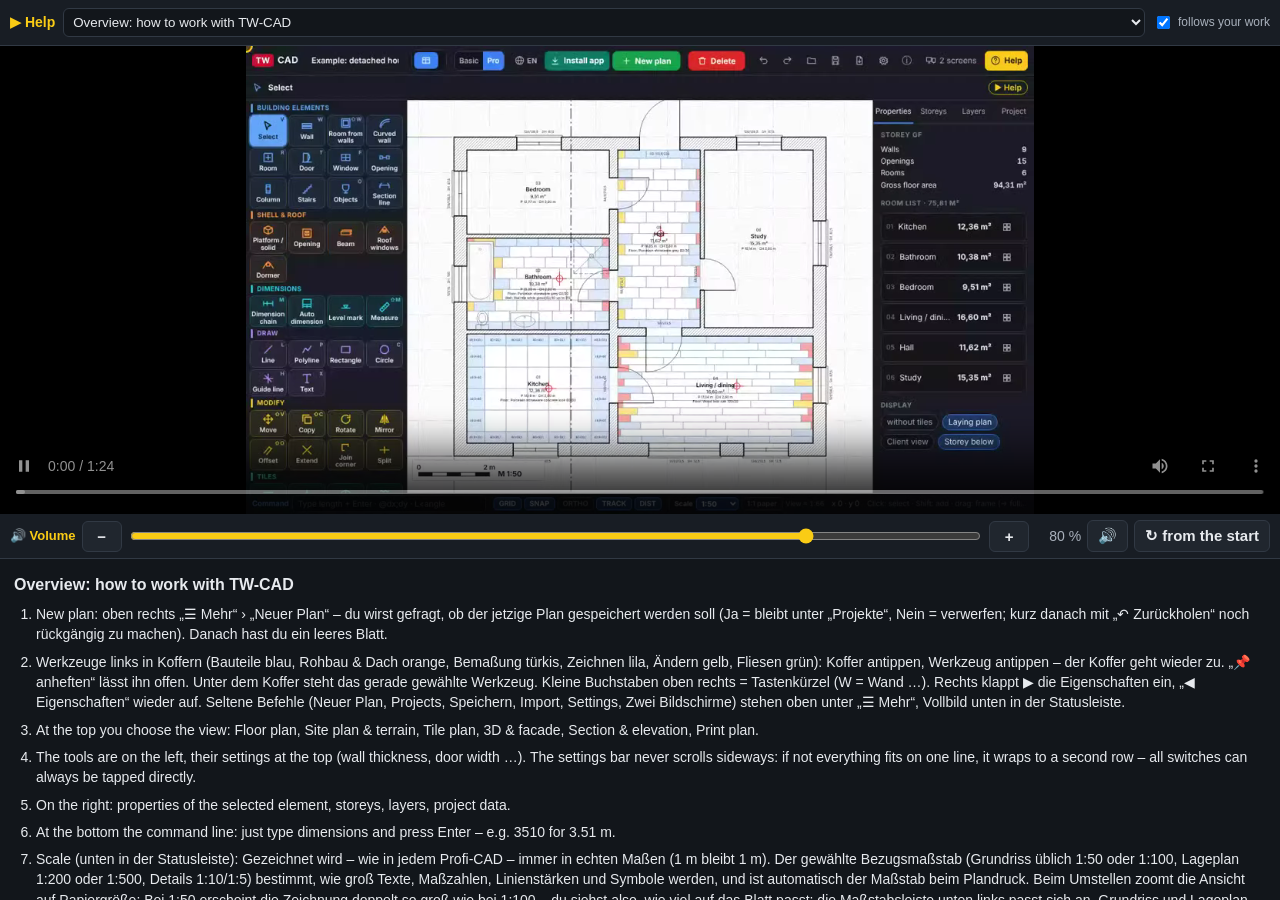
==== hilfe.html @ ee9f144d "TW-CAD frei 1.2.1: Werkzeugkoffer links, Menü Mehr, alle Ansichten oben, Eigenschaften einklappbar C" ====
<!doctype html>
<html lang="de">
<head>
<meta charset="utf-8"><meta name="viewport" content="width=device-width, initial-scale=1">
<script src="frei-config.js?v=20261122-2125"></script>
<title>TW-CAD Hilfe</title>
<style>
  :root { --bg:#12161b; --bg2:#181d24; --bg3:#20262e; --line:#313944; --tx:#e7eaee; --tx2:#a9b1bc; --gelb:#facc15; }
  * { box-sizing: border-box; } html, body { margin: 0; height: 100%; background: var(--bg); color: var(--tx); font: 14px/1.45 Inter, "Segoe UI", Arial, sans-serif; }
  body { display: grid; grid-template-rows: auto auto auto 1fr; grid-template-columns: minmax(0, 1fr); overflow-x: hidden; }
  header { display: flex; gap: 8px; align-items: center; padding: 8px 10px; background: var(--bg2); border-bottom: 1px solid var(--line); }
  header b { color: var(--gelb); } select { flex: 1; min-width: 0; width: 0; background: var(--bg); color: var(--tx); border: 1px solid var(--line); border-radius: 6px; padding: 5px; }
  label.f { font-size: 12px; color: var(--tx2); display: flex; gap: 5px; align-items: center; white-space: nowrap; }
  .vid { background: #000; display: flex; align-items: center; justify-content: center; position: relative; }
  video { width: 100%; max-height: 52vh; display: block; }
  .novid { color: var(--tx2); padding: 18px; text-align: center; font-size: 13px; }
  main { overflow: auto; padding: 10px 14px 20px; }
  h2 { font-size: 16px; margin: 4px 0 8px; }
  ol { padding-left: 22px; margin: 0; } li { margin: 0 0 7px; }
  .ton { display: flex; gap: 6px; align-items: center; padding: 6px 10px; background: var(--bg2); border-bottom: 1px solid var(--line); flex-wrap: wrap; }
  .ton .btn { min-width: 40px; font-size: 15px; font-weight: 700; padding: 6px 10px; }
  .ton .lbl { color: var(--gelb); font-weight: 700; font-size: 13px; white-space: nowrap; }
  .ton input[type=range] { flex: 1; min-width: 90px; height: 28px; accent-color: #facc15; cursor: pointer; }
  .ton .wert { min-width: 46px; text-align: right; color: var(--tx2); font-variant-numeric: tabular-nums; }
  .tonan { position: absolute; left: 50%; top: 50%; transform: translate(-50%, -50%); background: var(--gelb); color: #111; border: 0; border-radius: 999px; padding: 12px 20px; font: 700 16px Inter, Arial; cursor: pointer; box-shadow: 0 6px 24px rgba(0,0,0,.5); }
  .btn { background: var(--bg3); color: var(--tx); border: 1px solid var(--line); border-radius: 6px; padding: 5px 9px; cursor: pointer; }
</style>
</head>
<body>
<header><b>▶ Hilfe</b><select id="thema"></select><label class="f"><input type="checkbox" id="folgen" checked> folgt der Arbeit</label><button class="btn" id="hb" title="Handbuch (PDF)">Handbuch</button></header>
<div class="vid" id="vid"></div>
<div class="ton" id="ton"><span class="lbl">🔊 Lautstärke</span><button class="btn" id="leiser" title="leiser (Taste −)">−</button><input type="range" id="regler" min="0" max="100" step="5" title="Lautstärke – ziehen oder − / + drücken" aria-label="Lautstärke"><button class="btn" id="lauter" title="lauter (Taste +)">+</button><span class="wert" id="wert"></span><button class="btn" id="stumm" title="Ton aus/an (Taste M)">🔊</button><button class="btn" id="nochmal" title="Video von vorn">↻ von vorn</button></div>
<main><h2 id="titel"></h2><ol id="schritte"></ol></main>
<script type="module">
import { HILFE } from './js/help-data.js?v=20261122-2125';
import * as I18N from './js/i18n.js?v=20261122-2125';
const SPR = await I18N.laden(); I18N.beobachten(document);
const FREI_A = window.TW_FREI === true;
// Videos: eigene Aufnahme in der gewählten Sprache (videos-frei/<sprache>/), sonst die deutschen Videos
function videoQuellen(id) {
  const q = [];
  if (FREI_A || SPR !== 'de') q.push(`hilfe/videos-frei/${SPR}/${id}.webm`);
  if (FREI_A && SPR !== 'de') q.push(`hilfe/videos-frei/de/${id}.webm`);
  q.push(`hilfe/videos/${id}.webm`);
  return q;
}
const q = new URLSearchParams(location.search);
const sel = document.getElementById('thema');
for (const t of HILFE) sel.append(new Option(I18N.tr(t.titel), t.id));
let aktuell = null;
function zeige(id) {
  const t = HILFE.find(x => x.id === id) || HILFE[0]; if (aktuell === t.id) return; aktuell = t.id; sel.value = t.id;
  document.getElementById('titel').textContent = I18N.tr(t.titel);
  const ol = document.getElementById('schritte'); ol.innerHTML = ''; for (const s of t.schritte) { const li = document.createElement('li'); li.textContent = I18N.tr(s); ol.append(li); }
  const v = document.getElementById('vid'); v.innerHTML = '';
  const video = document.createElement('video'); video.controls = true; video.playsInline = true; video.preload = 'auto';
  const quellen = videoQuellen(t.id); let qi = 0; const VV = '?v=20261027-1';
  video.src = quellen[qi] + VV;
  video.onerror = () => { qi++; if (qi < quellen.length) { video.src = quellen[qi] + VV; abspielen(); return; } v.innerHTML = '<div class="novid">' + I18N.tr('Für diesen Schritt gibt es noch kein Video – die Kurzanleitung steht unten.') + '</div>'; };
  video.onvolumechange = () => { if (performance.now() < (video._ign || 0)) { anzeigen(); return; } if (Math.abs(video.volume - ton.vol) > 0.001 || video.muted !== ton.stumm) { ton.vol = video.volume; ton.stumm = video.muted; merken(); } anzeigen(); };
  v.append(video); aktVideo = video; tonSetzen(); abspielen();
}
// ───── Ton: Lautstärke +/−, stumm, Autoplay mit Ton (sonst Knopf „Ton an“) ─────
let aktVideo = null; const ton = { vol: 0.8, stumm: false };
try { const o = JSON.parse(localStorage.getItem('twcad_hilfe_ton') || 'null'); if (o) Object.assign(ton, o); } catch (e) {}
function merken() { try { localStorage.setItem('twcad_hilfe_ton', JSON.stringify(ton)); } catch (e) {} }
function anzeigen() { const rg = document.getElementById('regler'); if (document.activeElement !== rg) rg.value = ton.stumm ? 0 : Math.round(ton.vol * 100); document.getElementById('wert').textContent = ton.stumm ? 'stumm' : Math.round(ton.vol * 100) + ' %'; document.getElementById('stumm').textContent = ton.stumm || ton.vol === 0 ? '🔇' : '🔊'; }
function tonSetzen() { if (aktVideo) { aktVideo._ign = performance.now() + 400; aktVideo.volume = ton.vol; aktVideo.muted = ton.stumm; } anzeigen(); }
function tonAnKnopf(zeigen) { const v = document.getElementById('vid'); let b = v.querySelector('.tonan'); if (!zeigen) { b && b.remove(); return; } if (b) return; b = document.createElement('button'); b.className = 'tonan'; b.textContent = '🔊 Ton einschalten'; b.onclick = (e) => { e.stopPropagation(); ton.stumm = false; merken(); tonSetzen(); aktVideo && aktVideo.play(); b.remove(); }; v.append(b); }
async function abspielen() { const vd = aktVideo; if (!vd) return; try { await vd.play(); tonAnKnopf(false); } catch (e) { if (!vd.muted) { vd._ign = performance.now() + 400; vd.muted = true; try { await vd.play(); } catch (e2) {} tonAnKnopf(!ton.stumm); } } }
function lautstaerke(d) { ton.stumm = false; ton.vol = Math.max(0, Math.min(1, Math.round((ton.vol + d) * 20) / 20)); merken(); tonSetzen(); tonAnKnopf(false); }
document.getElementById('regler').oninput = (e) => { ton.vol = +e.target.value / 100; ton.stumm = ton.vol === 0; merken(); tonSetzen(); tonAnKnopf(false); };
document.getElementById('leiser').onclick = () => lautstaerke(-0.1);
document.getElementById('lauter').onclick = () => lautstaerke(+0.1);
document.getElementById('stumm').onclick = () => { ton.stumm = !ton.stumm; merken(); tonSetzen(); tonAnKnopf(false); };
document.getElementById('nochmal').onclick = () => { if (aktVideo) { aktVideo.currentTime = 0; abspielen(); } };
document.addEventListener('keydown', (e) => { if (e.target.tagName === 'SELECT' || e.target.type === 'range') return; if (e.key === '+' ) lautstaerke(+0.1); else if (e.key === '-') lautstaerke(-0.1); else if (e.key.toLowerCase() === 'm') document.getElementById('stumm').click(); });
document.addEventListener('pointerdown', () => { if (aktVideo && aktVideo.muted && !ton.stumm) { aktVideo._ign = performance.now() + 400; aktVideo.muted = false; tonAnKnopf(false); } }, { once: true });
anzeigen();
sel.onchange = () => zeige(sel.value);
if (window.TW_FREI === true) document.getElementById('hb').style.display = 'none'; // Handbuch beschreibt KI/Drive – in der öffentlichen Fassung (noch) nicht dabei
document.getElementById('hb').onclick = () => window.open('hilfe/TW-CAD-Handbuch.pdf', '_blank');
let kanal; try { kanal = new BroadcastChannel('tw-cad-hilfe'); kanal.onmessage = (e) => { if (e.data && e.data.kontext && (document.getElementById('folgen').checked || e.data.zeigen)) zeige(e.data.kontext); }; } catch (e) {}
window.addEventListener('message', (e) => { if (e.origin === location.origin && e.data && e.data.kontext && document.getElementById('folgen').checked) zeige(e.data.kontext); });
zeige(q.get('thema') || 'start');
</script>
</body>
</html>
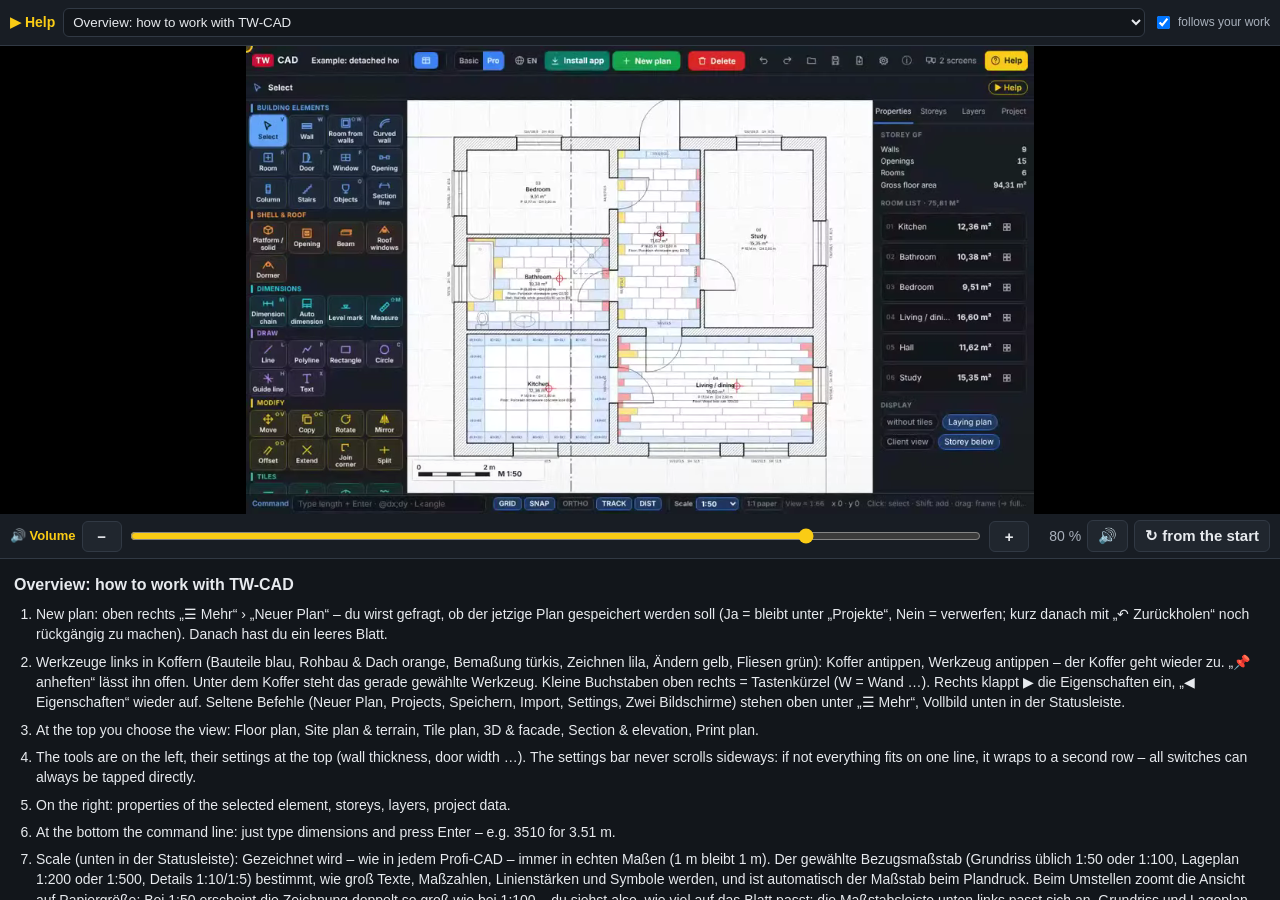
==== commit c7b014b8: "TW-CAD frei 1.3.0: Objekte-Fenster mit Bildern, Größe, Drehung und Fliesen an einer Stelle Co-Author" ====
--- a/hilfe.html
+++ b/hilfe.html
@@ -2,7 +2,7 @@
 <html lang="de">
 <head>
 <meta charset="utf-8"><meta name="viewport" content="width=device-width, initial-scale=1">
-<script src="frei-config.js?v=20261122-2125"></script>
+<script src="frei-config.js?v=20261122-2130"></script>
 <title>TW-CAD Hilfe</title>
 <style>
   :root { --bg:#12161b; --bg2:#181d24; --bg3:#20262e; --line:#313944; --tx:#e7eaee; --tx2:#a9b1bc; --gelb:#facc15; }
@@ -32,8 +32,8 @@
 <div class="ton" id="ton"><span class="lbl">🔊 Lautstärke</span><button class="btn" id="leiser" title="leiser (Taste −)">−</button><input type="range" id="regler" min="0" max="100" step="5" title="Lautstärke – ziehen oder − / + drücken" aria-label="Lautstärke"><button class="btn" id="lauter" title="lauter (Taste +)">+</button><span class="wert" id="wert"></span><button class="btn" id="stumm" title="Ton aus/an (Taste M)">🔊</button><button class="btn" id="nochmal" title="Video von vorn">↻ von vorn</button></div>
 <main><h2 id="titel"></h2><ol id="schritte"></ol></main>
 <script type="module">
-import { HILFE } from './js/help-data.js?v=20261122-2125';
-import * as I18N from './js/i18n.js?v=20261122-2125';
+import { HILFE } from './js/help-data.js?v=20261122-2130';
+import * as I18N from './js/i18n.js?v=20261122-2130';
 const SPR = await I18N.laden(); I18N.beobachten(document);
 const FREI_A = window.TW_FREI === true;
 // Videos: eigene Aufnahme in der gewählten Sprache (videos-frei/<sprache>/), sonst die deutschen Videos
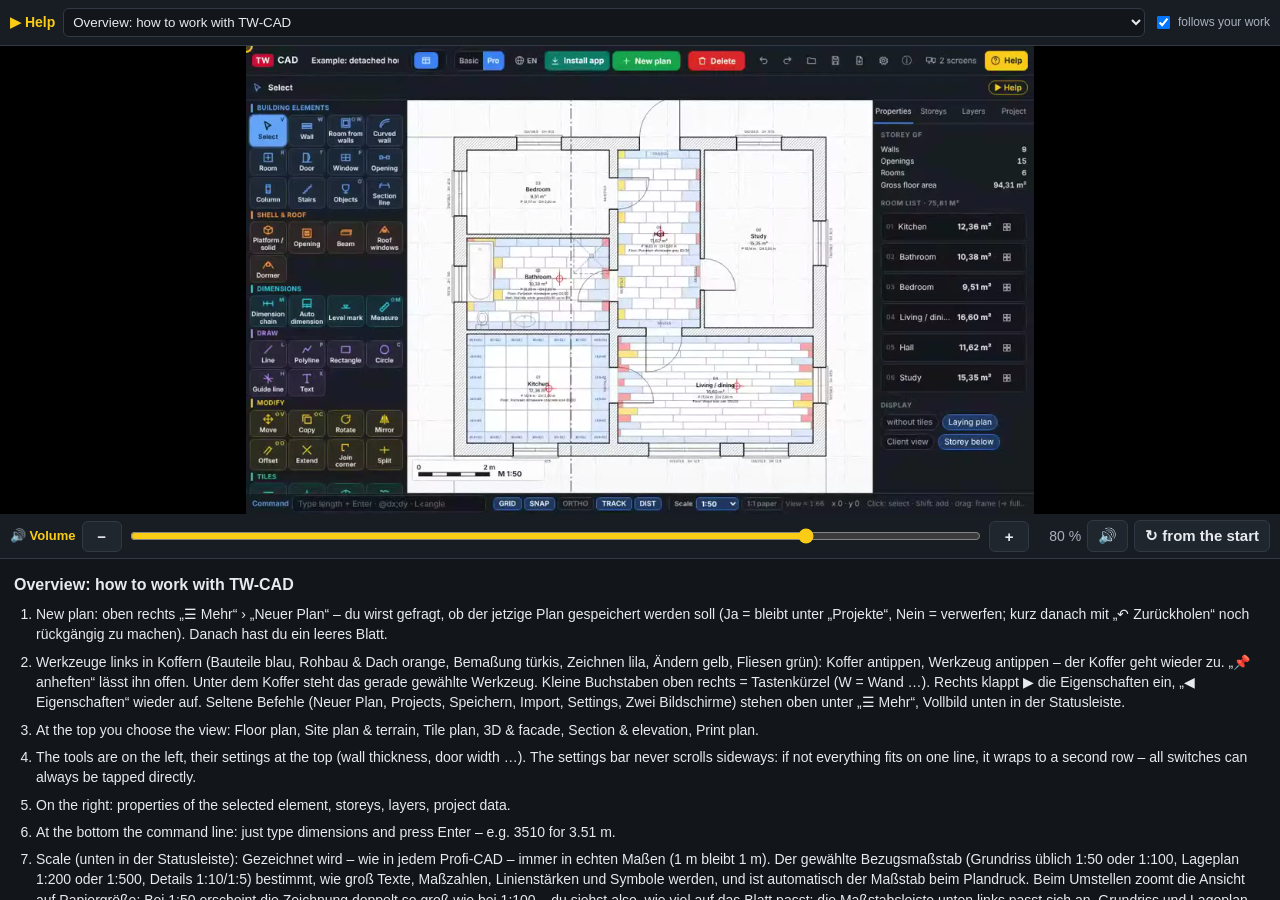
==== commit 9c7d3bc1: "TW-CAD frei 1.4.0: Baukasten 3D – Stil, Fassade mit Pinsel, Sockel, Fenster, Dach zum Antippen Co-Au" ====
--- a/hilfe.html
+++ b/hilfe.html
@@ -2,7 +2,7 @@
 <html lang="de">
 <head>
 <meta charset="utf-8"><meta name="viewport" content="width=device-width, initial-scale=1">
-<script src="frei-config.js?v=20261122-2130"></script>
+<script src="frei-config.js?v=20261122-2150"></script>
 <title>TW-CAD Hilfe</title>
 <style>
   :root { --bg:#12161b; --bg2:#181d24; --bg3:#20262e; --line:#313944; --tx:#e7eaee; --tx2:#a9b1bc; --gelb:#facc15; }
@@ -32,8 +32,8 @@
 <div class="ton" id="ton"><span class="lbl">🔊 Lautstärke</span><button class="btn" id="leiser" title="leiser (Taste −)">−</button><input type="range" id="regler" min="0" max="100" step="5" title="Lautstärke – ziehen oder − / + drücken" aria-label="Lautstärke"><button class="btn" id="lauter" title="lauter (Taste +)">+</button><span class="wert" id="wert"></span><button class="btn" id="stumm" title="Ton aus/an (Taste M)">🔊</button><button class="btn" id="nochmal" title="Video von vorn">↻ von vorn</button></div>
 <main><h2 id="titel"></h2><ol id="schritte"></ol></main>
 <script type="module">
-import { HILFE } from './js/help-data.js?v=20261122-2130';
-import * as I18N from './js/i18n.js?v=20261122-2130';
+import { HILFE } from './js/help-data.js?v=20261122-2150';
+import * as I18N from './js/i18n.js?v=20261122-2150';
 const SPR = await I18N.laden(); I18N.beobachten(document);
 const FREI_A = window.TW_FREI === true;
 // Videos: eigene Aufnahme in der gewählten Sprache (videos-frei/<sprache>/), sonst die deutschen Videos
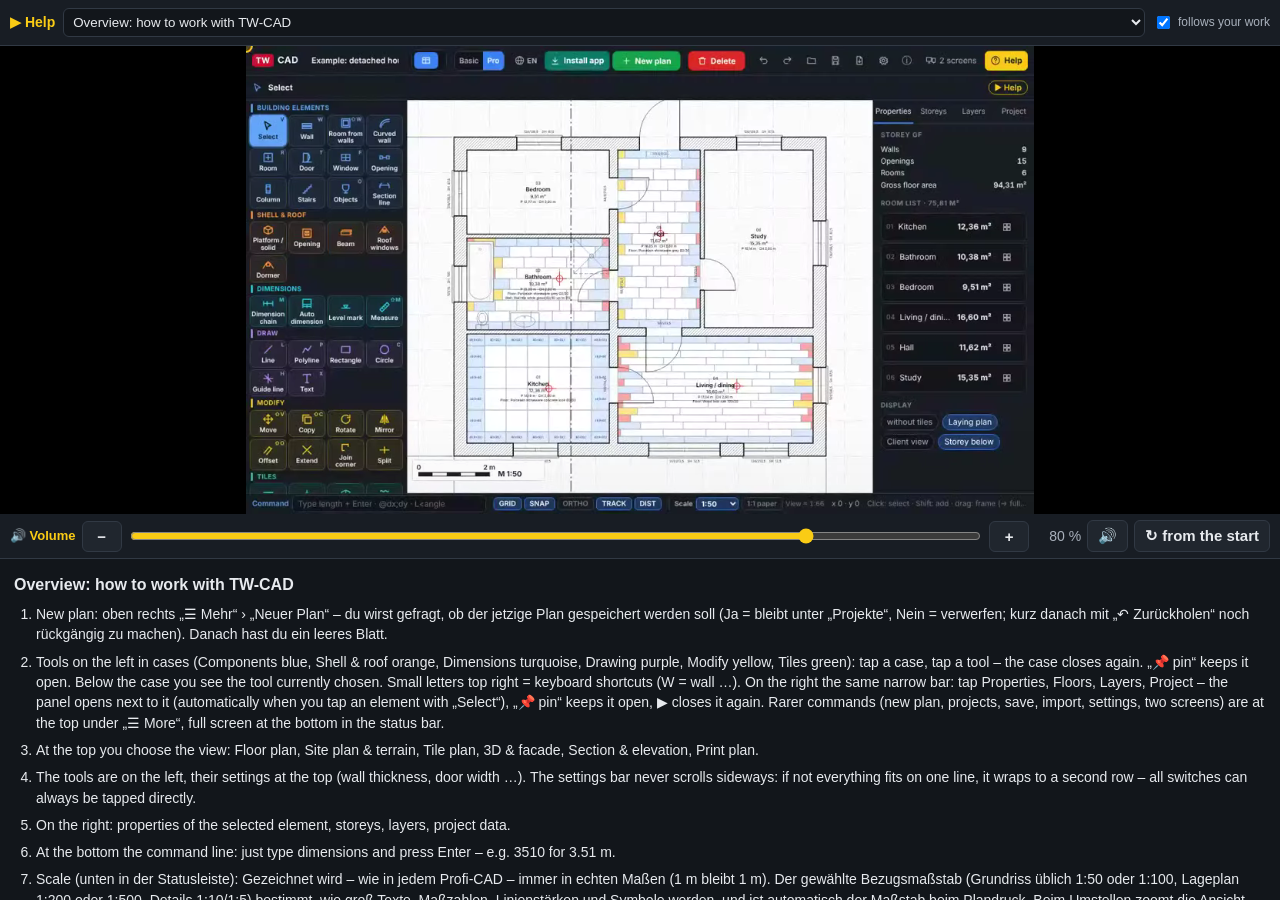
==== commit 86b2974f: "TW-CAD frei 1.4.1: Rechte Leiste wie links, Fliesen-Studio erkennt Räume aus den Wänden Co-Authored-" ====
--- a/hilfe.html
+++ b/hilfe.html
@@ -2,7 +2,7 @@
 <html lang="de">
 <head>
 <meta charset="utf-8"><meta name="viewport" content="width=device-width, initial-scale=1">
-<script src="frei-config.js?v=20261122-2150"></script>
+<script src="frei-config.js?v=20261122-2210"></script>
 <title>TW-CAD Hilfe</title>
 <style>
   :root { --bg:#12161b; --bg2:#181d24; --bg3:#20262e; --line:#313944; --tx:#e7eaee; --tx2:#a9b1bc; --gelb:#facc15; }
@@ -32,8 +32,8 @@
 <div class="ton" id="ton"><span class="lbl">🔊 Lautstärke</span><button class="btn" id="leiser" title="leiser (Taste −)">−</button><input type="range" id="regler" min="0" max="100" step="5" title="Lautstärke – ziehen oder − / + drücken" aria-label="Lautstärke"><button class="btn" id="lauter" title="lauter (Taste +)">+</button><span class="wert" id="wert"></span><button class="btn" id="stumm" title="Ton aus/an (Taste M)">🔊</button><button class="btn" id="nochmal" title="Video von vorn">↻ von vorn</button></div>
 <main><h2 id="titel"></h2><ol id="schritte"></ol></main>
 <script type="module">
-import { HILFE } from './js/help-data.js?v=20261122-2150';
-import * as I18N from './js/i18n.js?v=20261122-2150';
+import { HILFE } from './js/help-data.js?v=20261122-2210';
+import * as I18N from './js/i18n.js?v=20261122-2210';
 const SPR = await I18N.laden(); I18N.beobachten(document);
 const FREI_A = window.TW_FREI === true;
 // Videos: eigene Aufnahme in der gewählten Sprache (videos-frei/<sprache>/), sonst die deutschen Videos
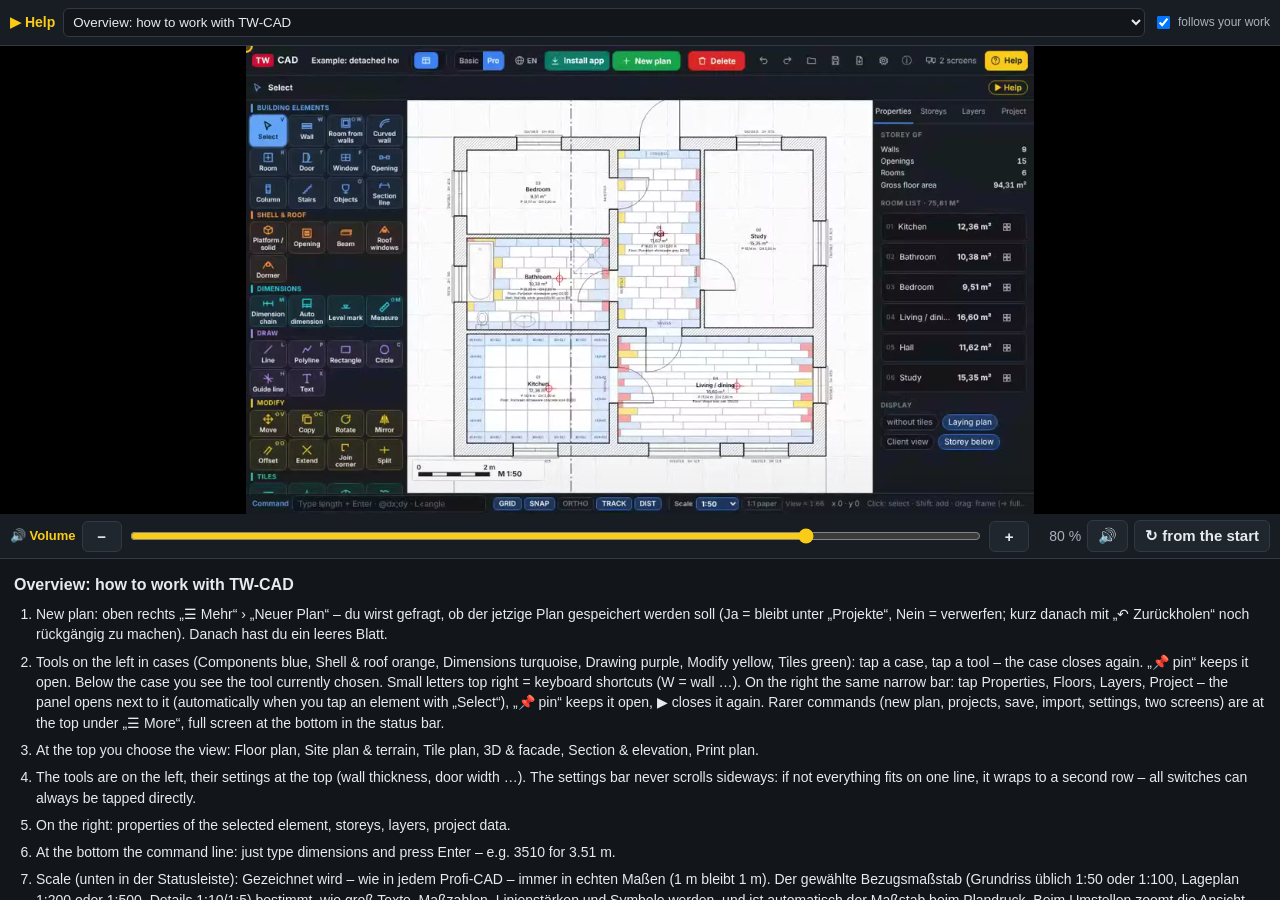
==== commit 7c4f38cc: "TW-CAD frei 1.4.2: Klapptafel rechts schließt sich beim Fliesen-Studio Co-Authored-By: Claude Opus 5" ====
--- a/hilfe.html
+++ b/hilfe.html
@@ -2,7 +2,7 @@
 <html lang="de">
 <head>
 <meta charset="utf-8"><meta name="viewport" content="width=device-width, initial-scale=1">
-<script src="frei-config.js?v=20261122-2210"></script>
+<script src="frei-config.js?v=20261122-2215"></script>
 <title>TW-CAD Hilfe</title>
 <style>
   :root { --bg:#12161b; --bg2:#181d24; --bg3:#20262e; --line:#313944; --tx:#e7eaee; --tx2:#a9b1bc; --gelb:#facc15; }
@@ -32,8 +32,8 @@
 <div class="ton" id="ton"><span class="lbl">🔊 Lautstärke</span><button class="btn" id="leiser" title="leiser (Taste −)">−</button><input type="range" id="regler" min="0" max="100" step="5" title="Lautstärke – ziehen oder − / + drücken" aria-label="Lautstärke"><button class="btn" id="lauter" title="lauter (Taste +)">+</button><span class="wert" id="wert"></span><button class="btn" id="stumm" title="Ton aus/an (Taste M)">🔊</button><button class="btn" id="nochmal" title="Video von vorn">↻ von vorn</button></div>
 <main><h2 id="titel"></h2><ol id="schritte"></ol></main>
 <script type="module">
-import { HILFE } from './js/help-data.js?v=20261122-2210';
-import * as I18N from './js/i18n.js?v=20261122-2210';
+import { HILFE } from './js/help-data.js?v=20261122-2215';
+import * as I18N from './js/i18n.js?v=20261122-2215';
 const SPR = await I18N.laden(); I18N.beobachten(document);
 const FREI_A = window.TW_FREI === true;
 // Videos: eigene Aufnahme in der gewählten Sprache (videos-frei/<sprache>/), sonst die deutschen Videos
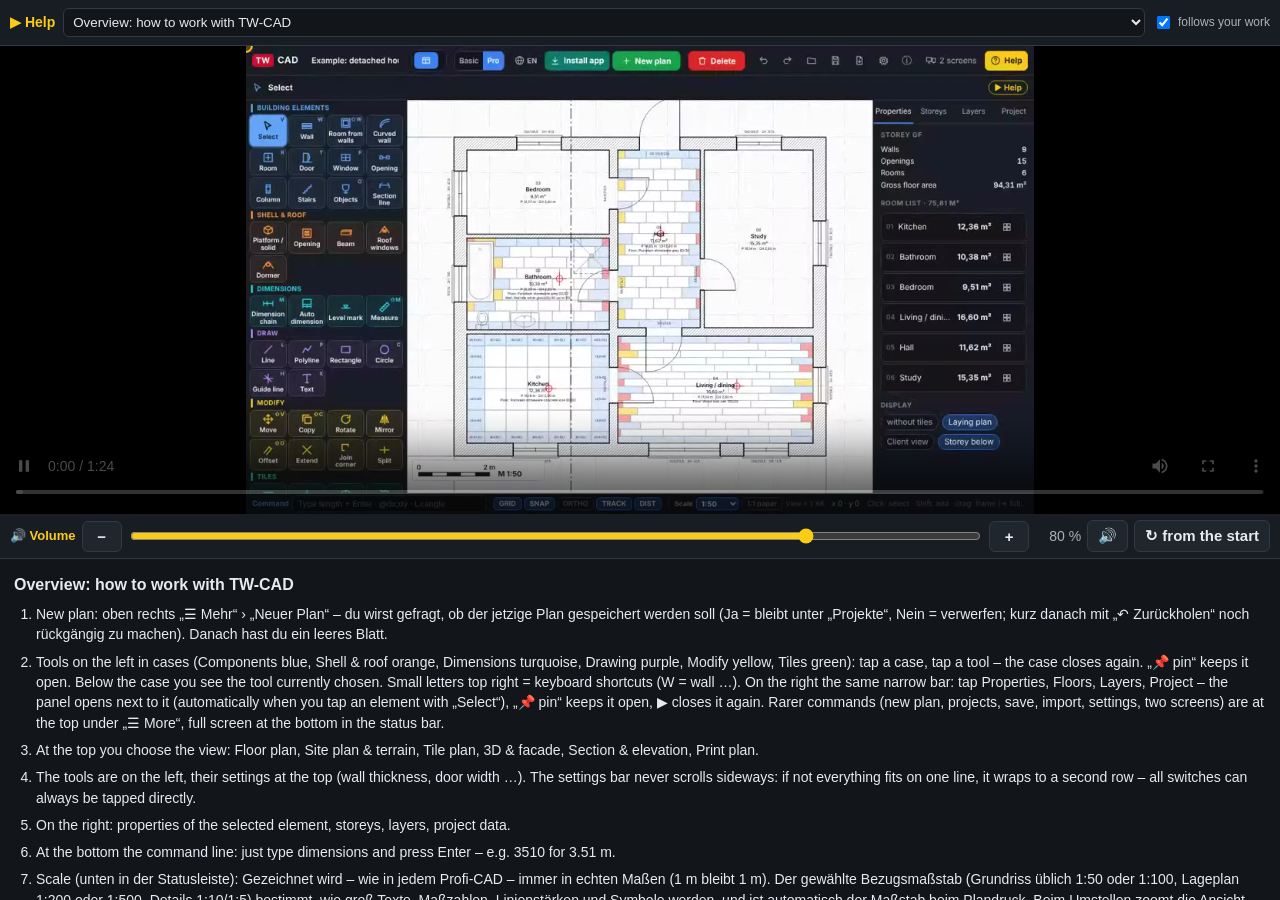
==== commit 19f7ce53: "TW-CAD frei 1.5.0: Fliesen-Studio Schritt für Schritt und Fliesen-Bibliothek mit Bildern Co-Authored" ====
--- a/hilfe.html
+++ b/hilfe.html
@@ -2,7 +2,7 @@
 <html lang="de">
 <head>
 <meta charset="utf-8"><meta name="viewport" content="width=device-width, initial-scale=1">
-<script src="frei-config.js?v=20261122-2215"></script>
+<script src="frei-config.js?v=20261123-0645"></script>
 <title>TW-CAD Hilfe</title>
 <style>
   :root { --bg:#12161b; --bg2:#181d24; --bg3:#20262e; --line:#313944; --tx:#e7eaee; --tx2:#a9b1bc; --gelb:#facc15; }
@@ -32,8 +32,8 @@
 <div class="ton" id="ton"><span class="lbl">🔊 Lautstärke</span><button class="btn" id="leiser" title="leiser (Taste −)">−</button><input type="range" id="regler" min="0" max="100" step="5" title="Lautstärke – ziehen oder − / + drücken" aria-label="Lautstärke"><button class="btn" id="lauter" title="lauter (Taste +)">+</button><span class="wert" id="wert"></span><button class="btn" id="stumm" title="Ton aus/an (Taste M)">🔊</button><button class="btn" id="nochmal" title="Video von vorn">↻ von vorn</button></div>
 <main><h2 id="titel"></h2><ol id="schritte"></ol></main>
 <script type="module">
-import { HILFE } from './js/help-data.js?v=20261122-2215';
-import * as I18N from './js/i18n.js?v=20261122-2215';
+import { HILFE } from './js/help-data.js?v=20261123-0645';
+import * as I18N from './js/i18n.js?v=20261123-0645';
 const SPR = await I18N.laden(); I18N.beobachten(document);
 const FREI_A = window.TW_FREI === true;
 // Videos: eigene Aufnahme in der gewählten Sprache (videos-frei/<sprache>/), sonst die deutschen Videos
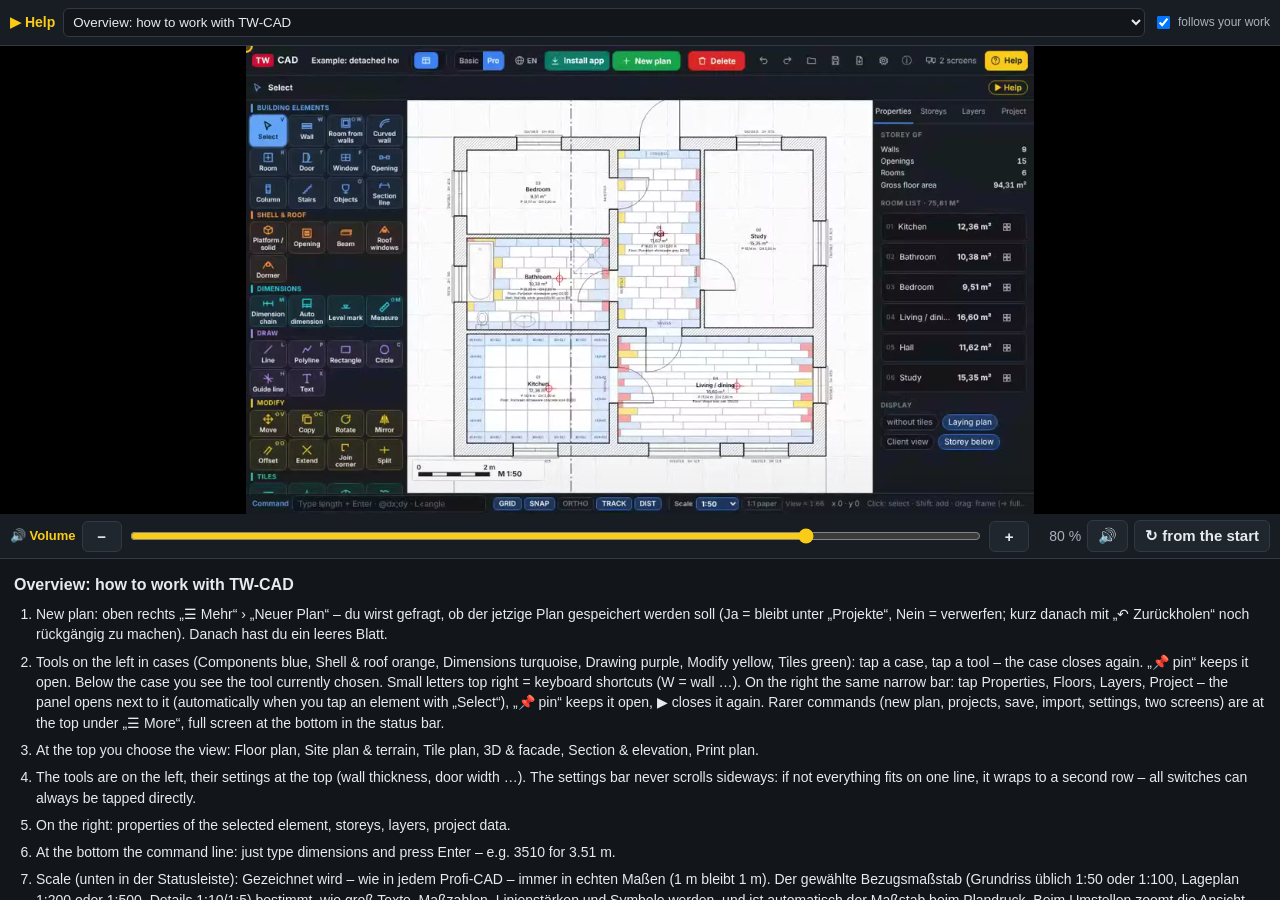
==== commit 18eaab9c: "TW-CAD 1.6.0: Fliesen-Studio Dusche & Abdichtung, Wände groß und Bauteile an die Wand Co-Authored-By" ====
--- a/hilfe.html
+++ b/hilfe.html
@@ -2,7 +2,7 @@
 <html lang="de">
 <head>
 <meta charset="utf-8"><meta name="viewport" content="width=device-width, initial-scale=1">
-<script src="frei-config.js?v=20261123-0645"></script>
+<script src="frei-config.js?v=20261123-0745"></script>
 <title>TW-CAD Hilfe</title>
 <style>
   :root { --bg:#12161b; --bg2:#181d24; --bg3:#20262e; --line:#313944; --tx:#e7eaee; --tx2:#a9b1bc; --gelb:#facc15; }
@@ -32,8 +32,8 @@
 <div class="ton" id="ton"><span class="lbl">🔊 Lautstärke</span><button class="btn" id="leiser" title="leiser (Taste −)">−</button><input type="range" id="regler" min="0" max="100" step="5" title="Lautstärke – ziehen oder − / + drücken" aria-label="Lautstärke"><button class="btn" id="lauter" title="lauter (Taste +)">+</button><span class="wert" id="wert"></span><button class="btn" id="stumm" title="Ton aus/an (Taste M)">🔊</button><button class="btn" id="nochmal" title="Video von vorn">↻ von vorn</button></div>
 <main><h2 id="titel"></h2><ol id="schritte"></ol></main>
 <script type="module">
-import { HILFE } from './js/help-data.js?v=20261123-0645';
-import * as I18N from './js/i18n.js?v=20261123-0645';
+import { HILFE } from './js/help-data.js?v=20261123-0745';
+import * as I18N from './js/i18n.js?v=20261123-0745';
 const SPR = await I18N.laden(); I18N.beobachten(document);
 const FREI_A = window.TW_FREI === true;
 // Videos: eigene Aufnahme in der gewählten Sprache (videos-frei/<sprache>/), sonst die deutschen Videos
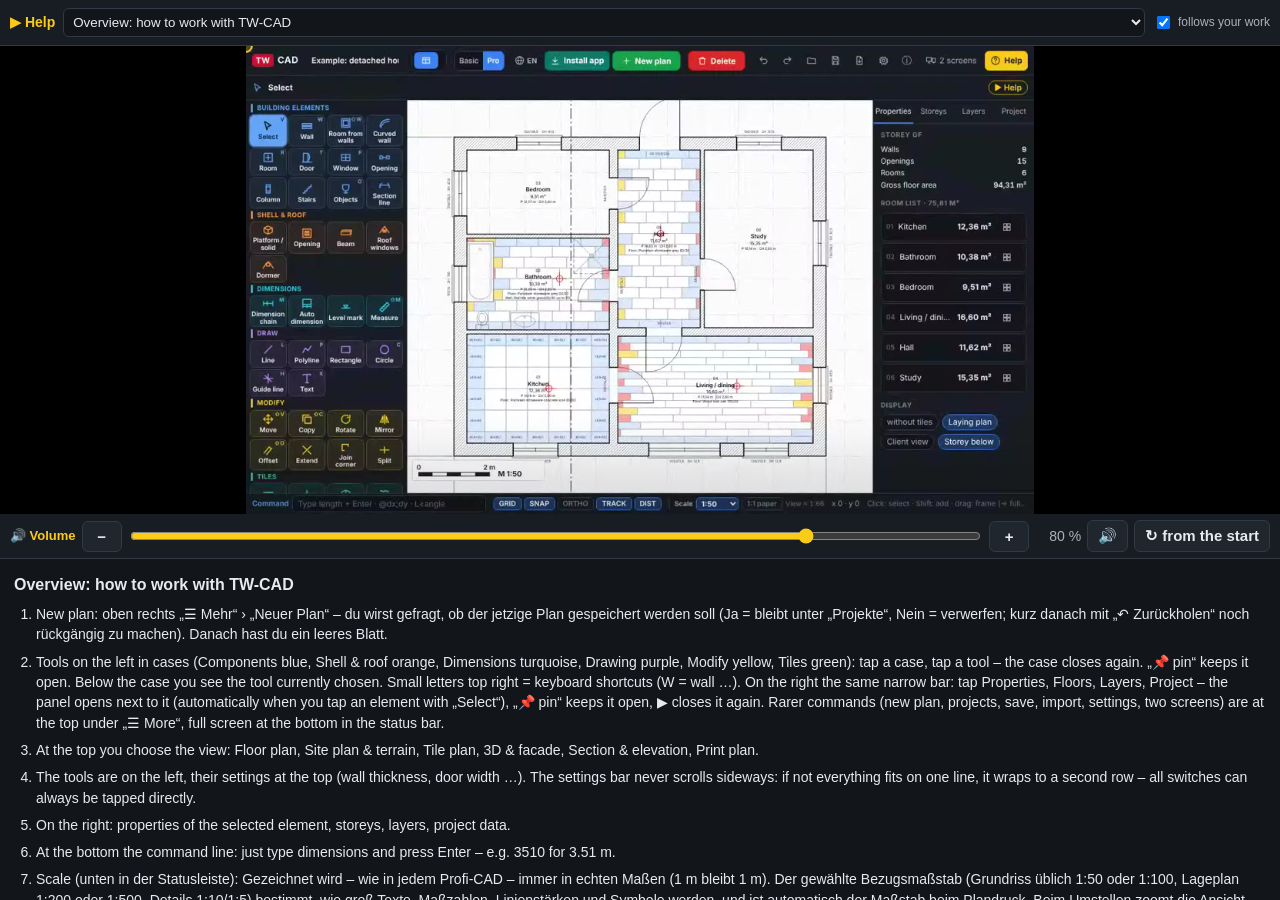
==== commit 914afbca: "TW-CAD 1.6.1: Erklärfilm zum neuen Fliesen-Studio in sechs Sprachen Co-Authored-By: Claude Opus 5.5 " ====
--- a/hilfe.html
+++ b/hilfe.html
@@ -2,7 +2,7 @@
 <html lang="de">
 <head>
 <meta charset="utf-8"><meta name="viewport" content="width=device-width, initial-scale=1">
-<script src="frei-config.js?v=20261123-0745"></script>
+<script src="frei-config.js?v=20261123-0837"></script>
 <title>TW-CAD Hilfe</title>
 <style>
   :root { --bg:#12161b; --bg2:#181d24; --bg3:#20262e; --line:#313944; --tx:#e7eaee; --tx2:#a9b1bc; --gelb:#facc15; }
@@ -32,8 +32,8 @@
 <div class="ton" id="ton"><span class="lbl">🔊 Lautstärke</span><button class="btn" id="leiser" title="leiser (Taste −)">−</button><input type="range" id="regler" min="0" max="100" step="5" title="Lautstärke – ziehen oder − / + drücken" aria-label="Lautstärke"><button class="btn" id="lauter" title="lauter (Taste +)">+</button><span class="wert" id="wert"></span><button class="btn" id="stumm" title="Ton aus/an (Taste M)">🔊</button><button class="btn" id="nochmal" title="Video von vorn">↻ von vorn</button></div>
 <main><h2 id="titel"></h2><ol id="schritte"></ol></main>
 <script type="module">
-import { HILFE } from './js/help-data.js?v=20261123-0745';
-import * as I18N from './js/i18n.js?v=20261123-0745';
+import { HILFE } from './js/help-data.js?v=20261123-0837';
+import * as I18N from './js/i18n.js?v=20261123-0837';
 const SPR = await I18N.laden(); I18N.beobachten(document);
 const FREI_A = window.TW_FREI === true;
 // Videos: eigene Aufnahme in der gewählten Sprache (videos-frei/<sprache>/), sonst die deutschen Videos
